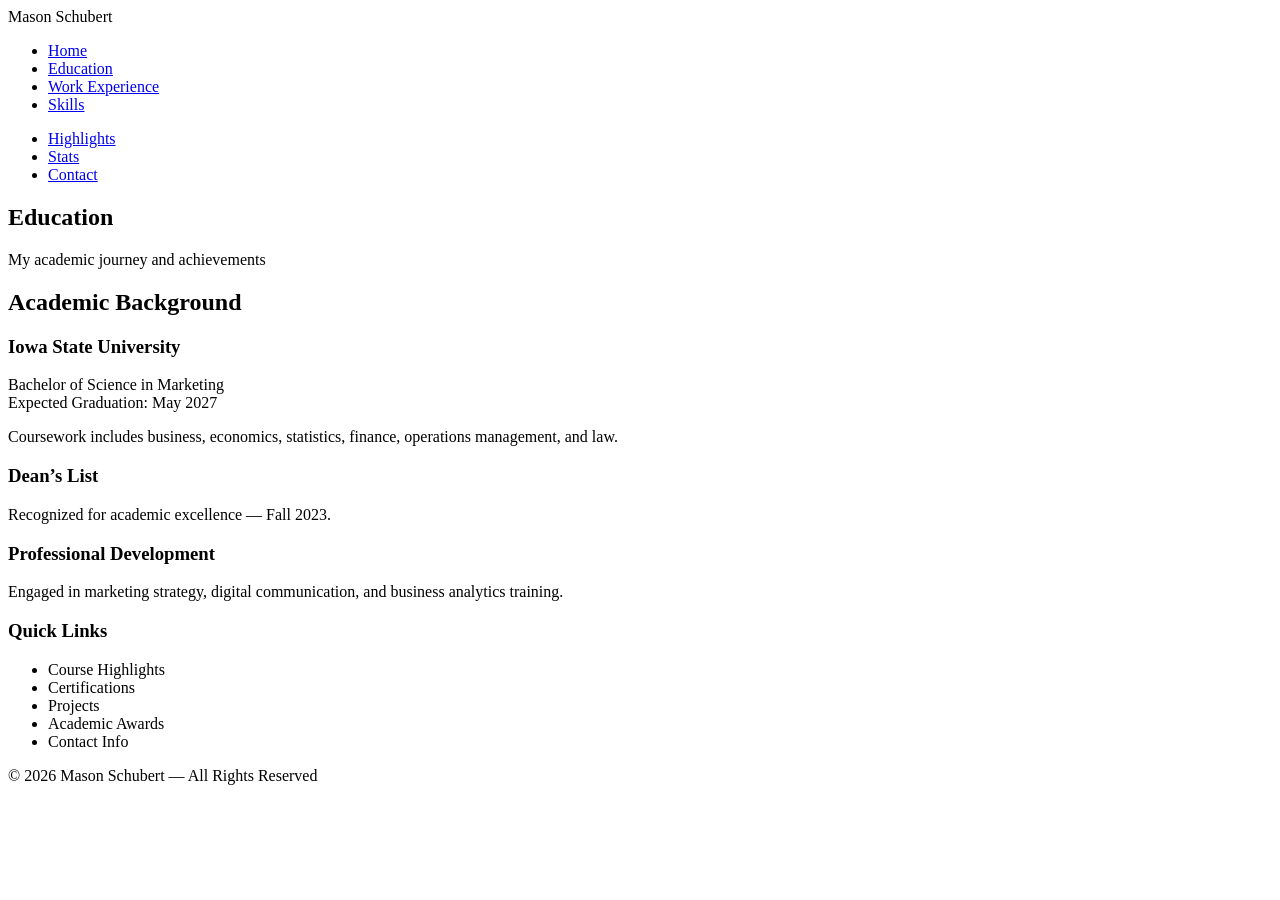
==== education.html @ 6aef7fd8 "Add education.html with academic details" ====
<!DOCTYPE html>
<html lang="en">
<head>
  <meta charset="UTF-8" />
  <title>Education | Mason Schubert</title>
  <meta name="viewport" content="width=device-width, initial-scale=1.0" />

  <!-- Global Sports-Themed Stylesheet -->
  <link rel="stylesheet" href="styles.css">

  <!-- Your JS Navigation File -->
  <script src="script.js" defer></script>
</head>

<body class="sports-theme">

  <!-- Logo -->
  <header class="logo-header">
    <div class="logo-text">Mason Schubert</div>
  </header>

  <!-- Primary Navigation -->
  <nav class="primary-nav">
    <ul>
      <li><a href="index.html">Home</a></li>
      <li><a href="education.html">Education</a></li>
      <li><a href="work.html">Work Experience</a></li>
      <li><a href="skills.html">Skills</a></li>
    </ul>
  </nav>

  <!-- Secondary Navigation -->
  <nav class="secondary-nav">
    <ul>
      <li><a href="#">Highlights</a></li>
      <li><a href="#">Stats</a></li>
      <li><a href="#">Contact</a></li>
    </ul>
  </nav>

  <!-- Hero Area -->
  <section class="hero-area">
    <div class="hero-overlay">
      <h1>Education</h1>
      <p>My academic journey and achievements</p>
    </div>
  </section>

  <!-- Page Layout -->
  <div class="page-layout">

    <!-- Main Content -->
    <div class="main-content">
      <h2>Academic Background</h2>

      <div class="section-card">
        <h3>Iowa State University</h3>
        <p>
          Bachelor of Science in Marketing<br>
          Expected Graduation: May 2027
        </p>
        <p>
          Coursework includes business, economics, statistics, finance, operations management, and law.
        </p>
      </div>

      <div class="section-card">
        <h3>Dean’s List</h3>
        <p>
          Recognized for academic excellence — Fall 2023.
        </p>
      </div>

      <div class="section-card">
        <h3>Professional Development</h3>
        <p>
          Engaged in marketing strategy, digital communication, and business analytics training.
        </p>
      </div>

    </div>

    <!-- Sidebar -->
    <aside class="sidebar">
      <h3>Quick Links</h3>
      <ul>
        <li>Course Highlights</li>
        <li>Certifications</li>
        <li>Projects</li>
        <li>Academic Awards</li>
        <li>Contact Info</li>
      </ul>
    </aside>

  </div>

  <footer>
    &copy; <span id="year"></span> Mason Schubert — All Rights Reserved
  </footer>

  <script>
    document.getElementById("year").textContent = new Date().getFullYear();
  </script>

</body>
</html>
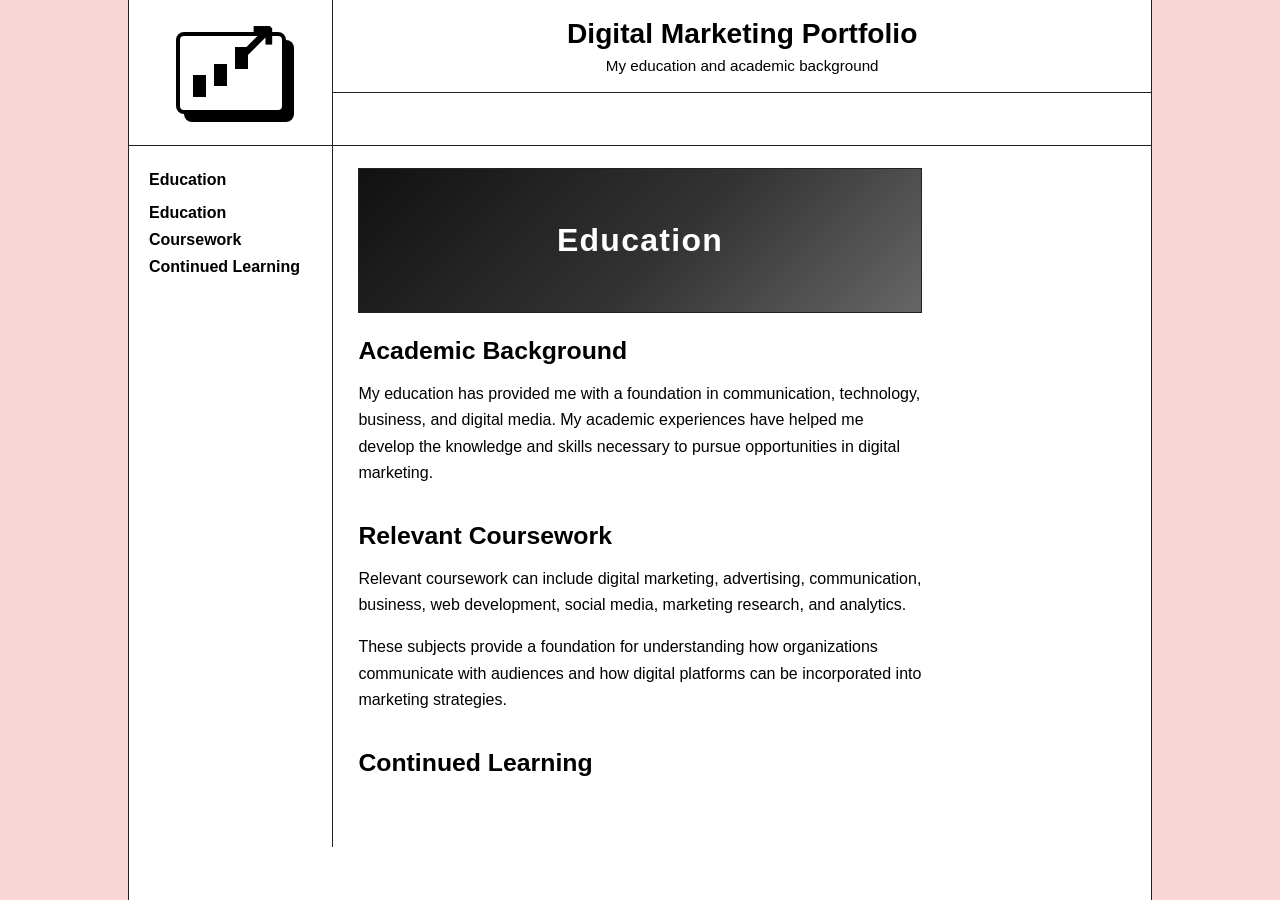
==== commit f36c8921: "Revise education.html for improved structure and content Updated the education page with new title, " ====
--- a/education.html
+++ b/education.html
@@ -1,106 +1,171 @@
 <!DOCTYPE html>
 <html lang="en">
+
 <head>
-  <meta charset="UTF-8" />
-  <title>Education | Mason Schubert</title>
-  <meta name="viewport" content="width=device-width, initial-scale=1.0" />
 
-  <!-- Global Sports-Themed Stylesheet -->
-  <link rel="stylesheet" href="styles.css">
+    <meta charset="UTF-8">
 
-  <!-- Your JS Navigation File -->
-  <script src="script.js" defer></script>
+    <meta
+        name="viewport"
+        content="width=device-width, initial-scale=1.0"
+    >
+
+    <title>
+        Education | Digital Marketing Portfolio
+    </title>
+
+    <link rel="stylesheet" href="style.css">
+
 </head>
 
-<body class="sports-theme">
 
-  <!-- Logo -->
-  <header class="logo-header">
-    <div class="logo-text">Mason Schubert</div>
-  </header>
+<body>
 
-  <!-- Primary Navigation -->
-  <nav class="primary-nav">
-    <ul>
-      <li><a href="index.html">Home</a></li>
-      <li><a href="education.html">Education</a></li>
-      <li><a href="work.html">Work Experience</a></li>
-      <li><a href="skills.html">Skills</a></li>
-    </ul>
-  </nav>
+    <div class="site-shell">
 
-  <!-- Secondary Navigation -->
-  <nav class="secondary-nav">
-    <ul>
-      <li><a href="#">Highlights</a></li>
-      <li><a href="#">Stats</a></li>
-      <li><a href="#">Contact</a></li>
-    </ul>
-  </nav>
 
-  <!-- Hero Area -->
-  <section class="hero-area">
-    <div class="hero-overlay">
-      <h1>Education</h1>
-      <p>My academic journey and achievements</p>
-    </div>
-  </section>
+        <!-- HEADER -->
 
-  <!-- Page Layout -->
-  <div class="page-layout">
+        <header class="site-header">
 
-    <!-- Main Content -->
-    <div class="main-content">
-      <h2>Academic Background</h2>
+            <div class="logo-area">
 
-      <div class="section-card">
-        <h3>Iowa State University</h3>
-        <p>
-          Bachelor of Science in Marketing<br>
-          Expected Graduation: May 2027
-        </p>
-        <p>
-          Coursework includes business, economics, statistics, finance, operations management, and law.
-        </p>
-      </div>
+                <div
+                    class="digital-marketing-graphic"
+                    aria-label="Digital marketing graphic"
+                ></div>
 
-      <div class="section-card">
-        <h3>Dean’s List</h3>
-        <p>
-          Recognized for academic excellence — Fall 2023.
-        </p>
-      </div>
+            </div>
 
-      <div class="section-card">
-        <h3>Professional Development</h3>
-        <p>
-          Engaged in marketing strategy, digital communication, and business analytics training.
-        </p>
-      </div>
 
-    </div>
+            <div class="header-main">
 
-    <!-- Sidebar -->
-    <aside class="sidebar">
-      <h3>Quick Links</h3>
-      <ul>
-        <li>Course Highlights</li>
-        <li>Certifications</li>
-        <li>Projects</li>
-        <li>Academic Awards</li>
-        <li>Contact Info</li>
-      </ul>
-    </aside>
+                <div class="site-intro">
 
-  </div>
+                    <h1>
+                        Digital Marketing Portfolio
+                    </h1>
 
-  <footer>
-    &copy; <span id="year"></span> Mason Schubert — All Rights Reserved
-  </footer>
+                    <p>
+                        My education and academic background
+                    </p>
 
-  <script>
-    document.getElementById("year").textContent = new Date().getFullYear();
-  </script>
+                </div>
 
-</body>
-</html>
+
+                <nav
+                    class="primary-navigation"
+                    data-site-nav
+                    aria-label="Main navigation"
+                ></nav>
+
+            </div>
+
+        </header>
+
+
+
+        <!-- MAIN -->
+
+        <div class="page-grid">
+
+
+            <!-- LEFT -->
+
+            <aside class="side-navigation">
+
+                <h2>Education</h2>
+
+                <ul>
+
+                    <li>
+                        <a href="#education">
+                            Education
+                        </a>
+                    </li>
+
+                    <li>
+                        <a href="#coursework">
+                            Coursework
+                        </a>
+                    </li>
+
+                    <li>
+                        <a href="#learning">
+                            Continued Learning
+                        </a>
+                    </li>
+
+                </ul>
+
+            </aside>
+
+
+
+            <!-- CENTER -->
+
+            <main class="main-content">
+
+
+                <section class="hero-image">
+
+                    <span>
+                        Education
+                    </span>
+
+                </section>
+
+
+
+                <section
+                    class="content-section"
+                    id="education"
+                >
+
+                    <h2>Academic Background</h2>
+
+                    <p>
+                        My education has provided me with a
+                        foundation in communication, technology,
+                        business, and digital media. My academic
+                        experiences have helped me develop the
+                        knowledge and skills necessary to pursue
+                        opportunities in digital marketing.
+                    </p>
+
+                </section>
+
+
+
+                <section
+                    class="content-section"
+                    id="coursework"
+                >
+
+                    <h2>Relevant Coursework</h2>
+
+                    <p>
+                        Relevant coursework can include digital
+                        marketing, advertising, communication,
+                        business, web development, social media,
+                        marketing research, and analytics.
+                    </p>
+
+                    <p>
+                        These subjects provide a foundation for
+                        understanding how organizations communicate
+                        with audiences and how digital platforms
+                        can be incorporated into marketing
+                        strategies.
+                    </p>
+
+                </section>
+
+
+
+                <section
+                    class="content-section"
+                    id="learning"
+                >
+
+                    <h2>Continued Learning</h
--- a/style.css
+++ b/style.css
@@ -0,0 +1,494 @@
+/* =========================================================
+   style.css
+   Digital Marketing Portfolio
+   ========================================================= */
+
+:root {
+    --light-red: #f8d6d6;
+    --black: #000000;
+    --white: #ffffff;
+    --border: #222222;
+    --light-grey: #f5f5f5;
+}
+
+/* ---------- Basic reset ---------- */
+
+* {
+    box-sizing: border-box;
+}
+
+html {
+    scroll-behavior: smooth;
+}
+
+body {
+    margin: 0;
+    min-height: 100vh;
+
+    background-color: var(--light-red);
+    color: var(--black);
+
+    font-family: Arial, Helvetica, sans-serif;
+}
+
+/* =========================================================
+   MAIN WEBSITE AREA
+
+   10% is left empty on both sides.
+   Therefore the website itself is 80% wide.
+   ========================================================= */
+
+.site-shell {
+    width: 80%;
+    margin: 0 auto;
+
+    min-height: 100vh;
+
+    background-color: var(--white);
+
+    border-left: 1px solid var(--border);
+    border-right: 1px solid var(--border);
+}
+
+
+/* =========================================================
+   HEADER
+   ========================================================= */
+
+.site-header {
+    display: grid;
+    grid-template-columns: 20% 80%;
+
+    border-bottom: 1px solid var(--border);
+}
+
+
+/* ---------- Logo ---------- */
+
+.logo-area {
+    min-height: 145px;
+
+    display: flex;
+    align-items: center;
+    justify-content: center;
+
+    padding: 20px;
+
+    border-right: 1px solid var(--border);
+}
+
+
+/*
+   CSS digital-marketing graphic.
+
+   It represents:
+   - computer/screen
+   - analytics bars
+   - growth arrow
+*/
+
+.digital-marketing-graphic {
+    position: relative;
+
+    width: 110px;
+    height: 82px;
+
+    border: 4px solid var(--black);
+    border-radius: 8px;
+
+    background: var(--white);
+
+    box-shadow: 8px 8px 0 var(--black);
+}
+
+
+/* Analytics bars */
+
+.digital-marketing-graphic::before {
+    content: "";
+
+    position: absolute;
+
+    left: 13px;
+    bottom: 13px;
+
+    width: 13px;
+    height: 22px;
+
+    background: var(--black);
+
+    box-shadow:
+        21px -11px 0 var(--black),
+        42px -28px 0 var(--black);
+}
+
+
+/* Growth arrow */
+
+.digital-marketing-graphic::after {
+    content: "↗";
+
+    position: absolute;
+
+    right: 5px;
+    top: -22px;
+
+    font-size: 54px;
+    line-height: 1;
+
+    font-weight: 900;
+}
+
+
+/* =========================================================
+   HEADER INFORMATION
+   ========================================================= */
+
+.header-main {
+    display: flex;
+    flex-direction: column;
+
+    min-width: 0;
+}
+
+.site-intro {
+    min-height: 80px;
+
+    display: flex;
+    flex-direction: column;
+    align-items: center;
+    justify-content: center;
+
+    padding: 18px 28px;
+
+    text-align: center;
+
+    border-bottom: 1px solid var(--border);
+}
+
+.site-intro h1 {
+    margin: 0;
+
+    font-size: clamp(1.3rem, 2.2vw, 2rem);
+}
+
+.site-intro p {
+    margin: 7px 0 0;
+
+    font-size: 0.95rem;
+}
+
+
+/* =========================================================
+   COMBINED PRIMARY + SECONDARY NAVIGATION
+
+   There are NO lines separating the navigation sections.
+   Everything is one continuous black navigation bar.
+   ========================================================= */
+
+.primary-navigation {
+    background-color: var(--black);
+}
+
+.primary-navigation ul {
+    display: flex;
+    align-items: stretch;
+    justify-content: center;
+    flex-wrap: wrap;
+
+    margin: 0;
+    padding: 0;
+
+    list-style: none;
+}
+
+.primary-navigation li {
+    margin: 0;
+    padding: 0;
+}
+
+.primary-navigation a {
+    display: block;
+
+    padding: 14px 17px;
+
+    color: var(--white);
+    background-color: var(--black);
+
+    text-decoration: none;
+
+    font-weight: 700;
+
+    transition:
+        background-color 0.2s ease,
+        color 0.2s ease;
+}
+
+.primary-navigation a:hover,
+.primary-navigation a:focus-visible,
+.primary-navigation a[aria-current="page"] {
+    background-color: #333333;
+    color: var(--white);
+
+    outline: none;
+}
+
+
+/* =========================================================
+   MAIN WIREFRAME
+
+   LEFT       | CENTER             | RIGHT
+   20%        | 60%                | 20%
+   ========================================================= */
+
+.page-grid {
+    display: grid;
+
+    grid-template-columns: 20% 60% 20%;
+
+    min-height: 600px;
+}
+
+
+/* =========================================================
+   LEFT COLUMN
+   ========================================================= */
+
+.side-navigation {
+    padding: 25px 20px;
+
+    border-right: 1px solid var(--border);
+
+    background-color: var(--white);
+}
+
+.side-navigation h2,
+.sticky-content h2 {
+    margin: 0 0 15px;
+
+    font-size: 1rem;
+}
+
+.side-navigation ul {
+    margin: 0;
+    padding: 0;
+
+    list-style: none;
+}
+
+.side-navigation li + li {
+    margin-top: 9px;
+}
+
+.side-navigation a {
+    color: var(--black);
+
+    text-decoration: none;
+
+    font-weight: 600;
+}
+
+.side-navigation a:hover,
+.side-navigation a:focus-visible {
+    text-decoration: underline;
+}
+
+
+/* =========================================================
+   MAIN CONTENT
+   ========================================================= */
+
+.main-content {
+    min-width: 0;
+
+    padding: 22px 25px 35px;
+}
+
+
+/* ---------- Hero image ---------- */
+
+.hero-image {
+    min-height: 145px;
+
+    display: flex;
+    align-items: center;
+    justify-content: center;
+
+    margin-bottom: 24px;
+
+    border: 1px solid var(--border);
+
+    background:
+        linear-gradient(
+            135deg,
+            #111111 0%,
+            #333333 55%,
+            #666666 100%
+        );
+
+    color: var(--white);
+
+    text-align: center;
+
+    overflow: hidden;
+}
+
+.hero-image span {
+    padding: 20px;
+
+    font-size: clamp(1.2rem, 3vw, 2rem);
+
+    font-weight: 800;
+
+    letter-spacing: 0.04em;
+}
+
+
+/* ---------- Content ---------- */
+
+.main-content h2 {
+    margin: 0 0 12px;
+
+    font-size: 1.55rem;
+}
+
+.main-content p {
+    max-width: 70ch;
+
+    line-height: 1.65;
+}
+
+.content-section {
+    margin-bottom: 35px;
+
+    scroll-margin-top: 20px;
+}
+
+
+/* =========================================================
+   RIGHT STICKY CONTENT
+   ========================================================= */
+
+.sticky-content {
+    padding: 25px 18px;
+
+    border-left: 1px solid var(--border);
+
+    background-color: var(--light-grey);
+}
+
+.sticky-content ul {
+    margin: 0;
+    padding-left: 20px;
+}
+
+.sticky-content li {
+    margin-bottom: 13px;
+
+    line-height: 1.35;
+}
+
+.sticky-card {
+    position: sticky;
+    top: 18px;
+}
+
+
+/* =========================================================
+   FOOTER
+   ========================================================= */
+
+.site-footer {
+    padding: 16px 22px;
+
+    border-top: 1px solid var(--border);
+
+    background-color: var(--white);
+
+    font-size: 0.9rem;
+
+    text-align: center;
+}
+
+.site-footer a {
+    color: var(--black);
+}
+
+
+/* =========================================================
+   RESPONSIVE DESIGN
+   ========================================================= */
+
+@media (max-width: 800px) {
+
+    /*
+       Reduce the outside margin slightly on smaller screens
+       so there is more usable space.
+    */
+
+    .site-shell {
+        width: 90%;
+    }
+
+    .site-header {
+        grid-template-columns: 1fr;
+    }
+
+    .logo-area {
+        min-height: 125px;
+
+        border-right: 0;
+        border-bottom: 1px solid var(--border);
+    }
+
+
+    /* Navigation */
+
+    .primary-navigation ul {
+        justify-content: stretch;
+    }
+
+    .primary-navigation li {
+        flex: 1 1 33.333%;
+    }
+
+    .primary-navigation a {
+        padding: 12px 8px;
+
+        text-align: center;
+
+        font-size: 0.9rem;
+    }
+
+
+    /* Stack the three-column layout */
+
+    .page-grid {
+        grid-template-columns: 1fr;
+    }
+
+    .side-navigation,
+    .sticky-content {
+        border: 0;
+
+        border-bottom: 1px solid var(--border);
+    }
+
+
+    /* Left navigation becomes horizontal */
+
+    .side-navigation ul {
+        display: flex;
+
+        flex-wrap: wrap;
+
+        gap: 8px 18px;
+    }
+
+
+    /* Disable sticky behavior on mobile */
+
+    .sticky-card {
+        position: static;
+    }
+}
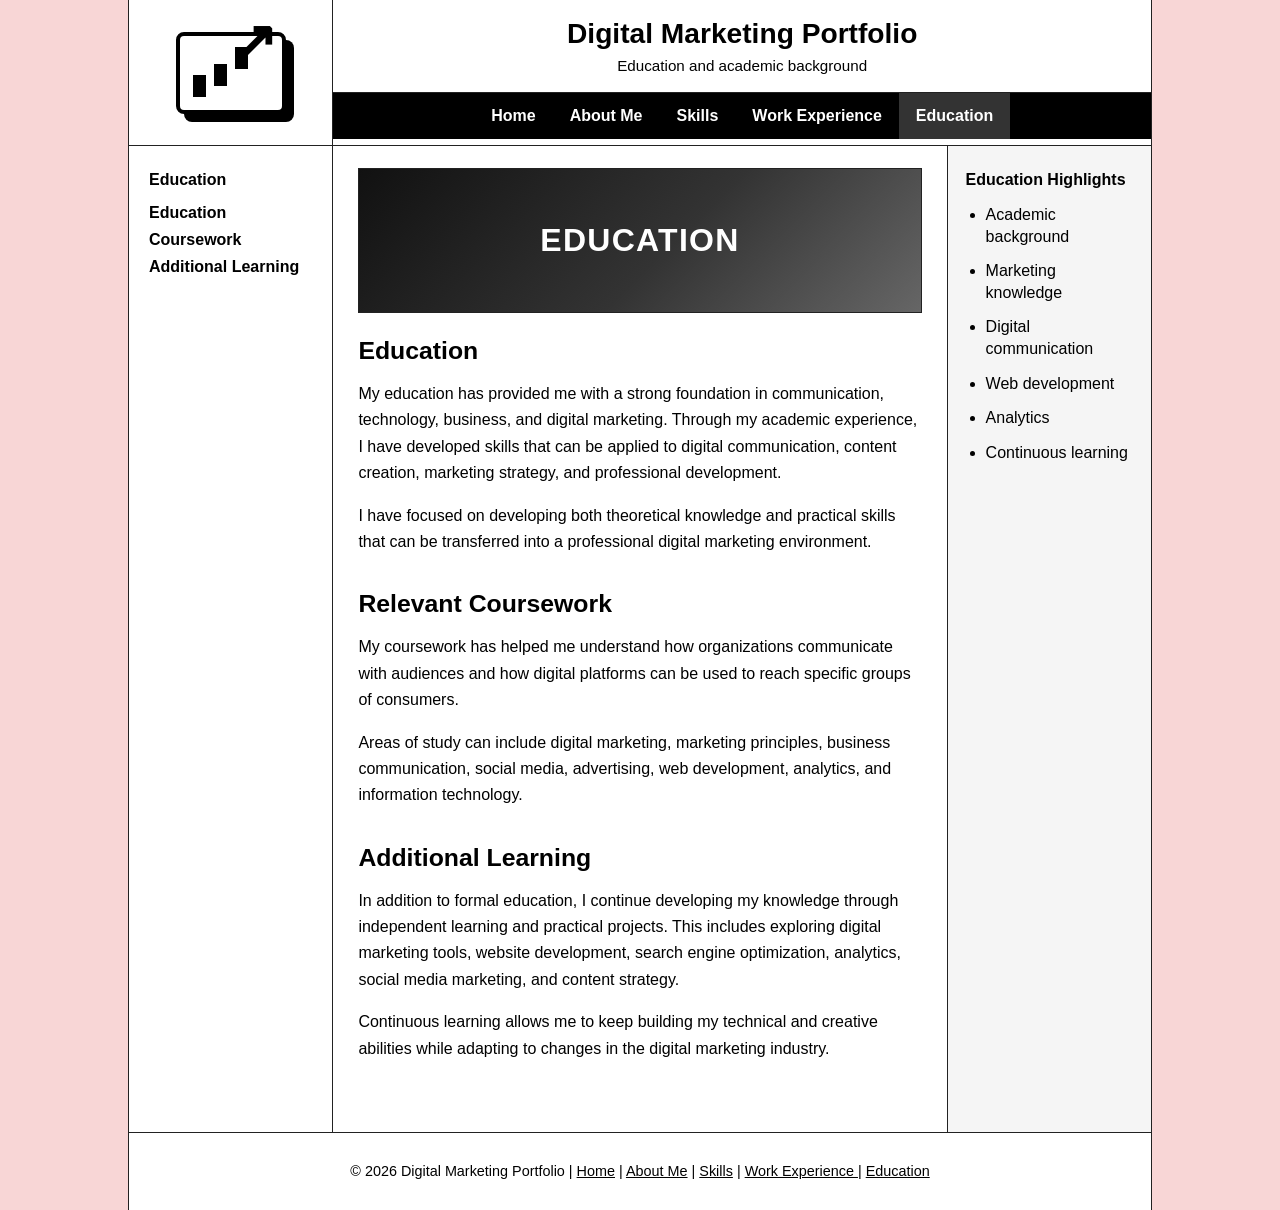
==== commit 13f56284: "Refactor education.html for improved content clarity Updated various headings and text for clarity a" ====
--- a/education.html
+++ b/education.html
@@ -2,7 +2,6 @@
 <html lang="en">
 
 <head>
-
     <meta charset="UTF-8">
 
     <meta
@@ -10,12 +9,9 @@
         content="width=device-width, initial-scale=1.0"
     >
 
-    <title>
-        Education | Digital Marketing Portfolio
-    </title>
+    <title>Education | Digital Marketing Portfolio</title>
 
     <link rel="stylesheet" href="style.css">
-
 </head>
 
 
@@ -23,11 +19,13 @@
 
     <div class="site-shell">
 
-
-        <!-- HEADER -->
+        <!-- =================================================
+             HEADER
+             ================================================= -->
 
         <header class="site-header">
 
+            <!-- Logo / Digital Marketing Graphic -->
             <div class="logo-area">
 
                 <div
@@ -38,25 +36,27 @@
             </div>
 
 
+            <!-- Header information + navigation -->
             <div class="header-main">
 
                 <div class="site-intro">
 
-                    <h1>
-                        Digital Marketing Portfolio
-                    </h1>
-
-                    <p>
-                        My education and academic background
-                    </p>
+                    <div>
+                        <h1>Digital Marketing Portfolio</h1>
+
+                        <p>
+                            Education and academic background
+                        </p>
+                    </div>
 
                 </div>
 
 
+                <!-- Shared navigation -->
                 <nav
                     class="primary-navigation"
                     data-site-nav
-                    aria-label="Main navigation"
+                    aria-label="Primary navigation"
                 ></nav>
 
             </div>
@@ -65,12 +65,16 @@
 
 
 
-        <!-- MAIN -->
+        <!-- =================================================
+             MAIN PAGE LAYOUT
+             ================================================= -->
 
         <div class="page-grid">
 
 
-            <!-- LEFT -->
+            <!-- =================================================
+                 LEFT COLUMN
+                 ================================================= -->
 
             <aside class="side-navigation">
 
@@ -92,7 +96,7 @@
 
                     <li>
                         <a href="#learning">
-                            Continued Learning
+                            Additional Learning
                         </a>
                     </li>
 
@@ -102,70 +106,183 @@
 
 
 
-            <!-- CENTER -->
+            <!-- =================================================
+                 MAIN CONTENT
+                 ================================================= -->
 
             <main class="main-content">
 
-
-                <section class="hero-image">
+                <!-- Hero -->
+                <div class="hero-image">
 
                     <span>
-                        Education
+                        EDUCATION
                     </span>
 
+                </div>
+
+
+
+                <!-- Education -->
+                <section
+                    id="education"
+                    class="content-section"
+                >
+
+                    <h2>Education</h2>
+
+                    <p>
+                        My education has provided me with a strong
+                        foundation in communication, technology,
+                        business, and digital marketing. Through my
+                        academic experience, I have developed skills
+                        that can be applied to digital communication,
+                        content creation, marketing strategy, and
+                        professional development.
+                    </p>
+
+                    <p>
+                        I have focused on developing both theoretical
+                        knowledge and practical skills that can be
+                        transferred into a professional digital
+                        marketing environment.
+                    </p>
+
                 </section>
 
 
 
+                <!-- Coursework -->
                 <section
+                    id="coursework"
                     class="content-section"
-                    id="education"
                 >
 
-                    <h2>Academic Background</h2>
-
-                    <p>
-                        My education has provided me with a
-                        foundation in communication, technology,
-                        business, and digital media. My academic
-                        experiences have helped me develop the
-                        knowledge and skills necessary to pursue
-                        opportunities in digital marketing.
+                    <h2>Relevant Coursework</h2>
+
+                    <p>
+                        My coursework has helped me understand how
+                        organizations communicate with audiences and
+                        how digital platforms can be used to reach
+                        specific groups of consumers.
+                    </p>
+
+                    <p>
+                        Areas of study can include digital marketing,
+                        marketing principles, business communication,
+                        social media, advertising, web development,
+                        analytics, and information technology.
                     </p>
 
                 </section>
 
 
 
+                <!-- Additional Learning -->
                 <section
+                    id="learning"
                     class="content-section"
-                    id="coursework"
                 >
 
-                    <h2>Relevant Coursework</h2>
-
-                    <p>
-                        Relevant coursework can include digital
-                        marketing, advertising, communication,
-                        business, web development, social media,
-                        marketing research, and analytics.
-                    </p>
-
-                    <p>
-                        These subjects provide a foundation for
-                        understanding how organizations communicate
-                        with audiences and how digital platforms
-                        can be incorporated into marketing
-                        strategies.
+                    <h2>Additional Learning</h2>
+
+                    <p>
+                        In addition to formal education, I continue
+                        developing my knowledge through independent
+                        learning and practical projects. This includes
+                        exploring digital marketing tools, website
+                        development, search engine optimization,
+                        analytics, social media marketing, and content
+                        strategy.
+                    </p>
+
+                    <p>
+                        Continuous learning allows me to keep building
+                        my technical and creative abilities while
+                        adapting to changes in the digital marketing
+                        industry.
                     </p>
 
                 </section>
 
-
-
-                <section
-                    class="content-section"
-                    id="learning"
-                >
-
-                    <h2>Continued Learning</h
+            </main>
+
+
+
+            <!-- =================================================
+                 RIGHT COLUMN
+                 ================================================= -->
+
+            <aside class="sticky-content">
+
+                <div class="sticky-card">
+
+                    <h2>Education Highlights</h2>
+
+                    <ul>
+
+                        <li>
+                            Academic background
+                        </li>
+
+                        <li>
+                            Marketing knowledge
+                        </li>
+
+                        <li>
+                            Digital communication
+                        </li>
+
+                        <li>
+                            Web development
+                        </li>
+
+                        <li>
+                            Analytics
+                        </li>
+
+                        <li>
+                            Continuous learning
+                        </li>
+
+                    </ul>
+
+                </div>
+
+            </aside>
+
+        </div>
+
+
+
+        <!-- =================================================
+             FOOTER
+             ================================================= -->
+
+        <footer class="site-footer">
+
+            <p>
+                &copy; 2026 Digital Marketing Portfolio |
+                <a href="index.html">Home</a> |
+                <a href="about.html">About Me</a> |
+                <a href="skills.html">Skills</a> |
+                <a href="work-experience.html">
+                    Work Experience
+                </a> |
+                <a href="education.html">
+                    Education
+                </a>
+            </p>
+
+        </footer>
+
+    </div>
+
+
+
+    <!-- Shared navigation JavaScript -->
+    <script src="navigation.js"></script>
+
+</body>
+
+</html>
